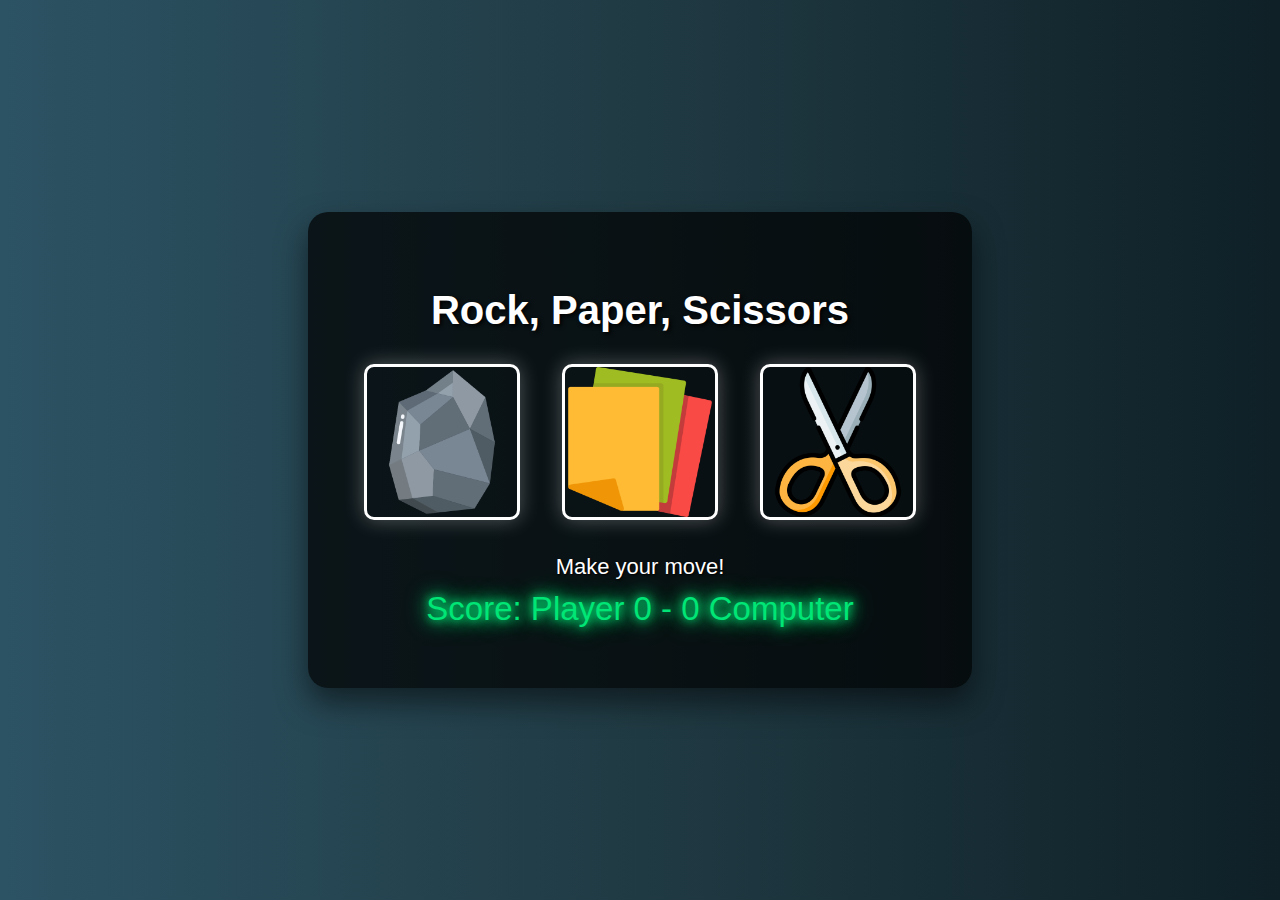
==== index.html @ 1c366cb2 "Initial commit-rock paper scissors" ====
<!DOCTYPE html>
<html lang="en">
  <head>
    <meta charset="UTF-8" />
    <meta name="viewport" content="width=device-width, initial-scale=1.0" />
    <title>Rock, Paper, Scissors Game</title>
    <link rel="stylesheet" href="styles.css" />
  </head>
  <body>
    <div class="container">
      <h1>Rock, Paper, Scissors</h1>
      <div class="game">
        <div class="choices">
          <button onclick="play('rock')">
            <img src="images/stone.png" alt="Rock" />
          </button>
          <button onclick="play('paper')">
            <img src="images/paper.png" alt="Paper" />
          </button>
          <button onclick="play('scissors')">
            <img src="images/scissors.png" alt="Scissors" />
          </button>
        </div>
        <div class="result">
          <p id="result-text">Make your move!</p>
          <p id="score">Score: Player 0 - 0 Computer</p>
        </div>
      </div>
    </div>
    <script src="script.js"></script>
  </body>
</html>
---- styles.css ----
/* Body Styling */
body {
  background: #0f2027; /* Dark mode background */
  background: -webkit-linear-gradient(to right, #2c5364, #203a43, #0f2027);
  background: linear-gradient(to right, #2c5364, #203a43, #0f2027);
  font-family: "Arial", sans-serif;
  display: flex;
  justify-content: center;
  align-items: center;
  height: 100vh;
  margin: 0;
  overflow: hidden;
}

/* Main Container */
.container {
  text-align: center;
  background-color: rgba(0, 0, 0, 0.7);
  padding: 50px;
  border-radius: 20px;
  box-shadow: 0 15px 30px rgba(0, 0, 0, 0.5);
}

/* Title */
h1 {
  color: #fff;
  font-size: 2.5em;
  margin-bottom: 30px;
  text-shadow: 2px 2px 4px #000;
}

/* Game Choices */
.choices {
  display: flex;
  justify-content: center;
  gap: 30px;
  margin-bottom: 30px;
}

/* Button and Image Styling */
button {
  border: none;
  background: none;
  cursor: pointer;
  transition: transform 0.4s, filter 0.4s;
  outline: none;
}

button:hover {
  transform: scale(1.2);
  filter: brightness(1.3);
}

button img {
  width: 150px;
  height: 150px;
  transition: transform 0.3s ease-in-out;
  border: 3px solid #fff;
  border-radius: 10px;
  box-shadow: 0 0 20px rgba(255, 255, 255, 0.3);
}

/* Result Section */
.result {
  font-size: 22px;
  color: #fff;
  text-shadow: 1px 1px 2px #000;
}

/* Text Effects */
.result p {
  margin: 10px 0;
  transition: opacity 0.5s, transform 0.5s;
}

/* Neon Effect for Score */
#score {
  font-size: 1.5em;
  margin-top: 10px;
  color: #00e676;
  text-shadow: 0 0 8px #00e676, 0 0 16px #00e676, 0 0 24px #00e676;
}
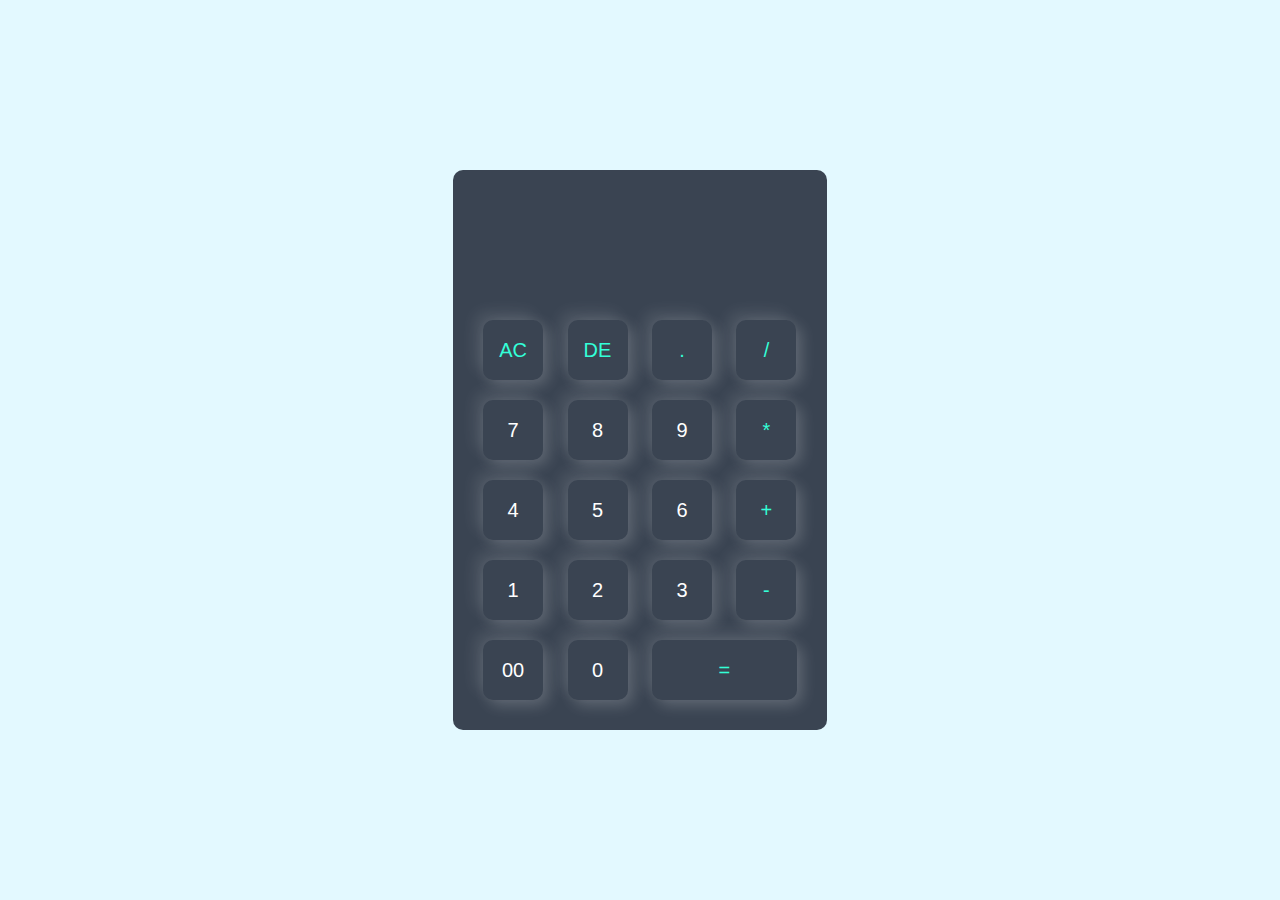
==== commit b09a675a: "Initial commit" ====
--- a/index.html
+++ b/index.html
@@ -3,30 +3,88 @@
   <head>
     <meta charset="UTF-8" />
     <meta name="viewport" content="width=device-width, initial-scale=1.0" />
-    <title>Rock, Paper, Scissors Game</title>
+    <title>Calculator</title>
     <link rel="stylesheet" href="styles.css" />
   </head>
   <body>
     <div class="container">
-      <h1>Rock, Paper, Scissors</h1>
-      <div class="game">
-        <div class="choices">
-          <button onclick="play('rock')">
-            <img src="images/stone.png" alt="Rock" />
-          </button>
-          <button onclick="play('paper')">
-            <img src="images/paper.png" alt="Paper" />
-          </button>
-          <button onclick="play('scissors')">
-            <img src="images/scissors.png" alt="Scissors" />
-          </button>
-        </div>
-        <div class="result">
-          <p id="result-text">Make your move!</p>
-          <p id="score">Score: Player 0 - 0 Computer</p>
-        </div>
+      <div class="calculator">
+        <form>
+          <div class="display">
+            <input type="text" name="display" />
+          </div>
+          <div>
+            <input
+              type="button"
+              value="AC"
+              onclick="display.value =''"
+              class="operator"
+            />
+            <input
+              type="button"
+              value="DE"
+              onclick="display.value = display.value.toString().slice(0,-1) "
+              class="operator"
+            />
+            <input
+              type="button"
+              value="."
+              onclick="display.value +='.'"
+              class="operator"
+            />
+            <input
+              type="button"
+              value="/"
+              onclick="display.value +='/'"
+              class="operator"
+            />
+          </div>
+          <div>
+            <input type="button" value="7" onclick="display.value +='7'" />
+            <input type="button" value="8" onclick="display.value +='8'" />
+            <input type="button" value="9" onclick="display.value +='9'" />
+            <input
+              type="button"
+              value="*"
+              onclick="display.value +='*'"
+              class="operator"
+            />
+          </div>
+          <div>
+            <input type="button" value="4" onclick="display.value +='4'" />
+            <input type="button" value="5" onclick="display.value +='5'" />
+            <input type="button" value="6" onclick="display.value +='6'" />
+            <input
+              type="button"
+              value="+"
+              onclick="display.value +='+'"
+              class="operator"
+            />
+          </div>
+          <div>
+            <input type="button" value="1" onclick="display.value +='1'" />
+            <input type="button" value="2" onclick="display.value +='2'" />
+            <input type="button" value="3" onclick="display.value +='3'" />
+            <input
+              type="button"
+              value="-"
+              onclick="display.value +='-'"
+              class="operator"
+            />
+          </div>
+          <div>
+            <input type="button" value="00" onclick="display.value +='00'" />
+            <input type="button" value="0" onclick="display.value +='0'" />
+            <input
+              type="button"
+              value="="
+              onclick="display.value = 
+              eval(display.value)"
+              class="equal operator"
+            />
+          </div>
+        </form>
       </div>
     </div>
-    <script src="script.js"></script>
   </body>
 </html>
--- a/styles.css
+++ b/styles.css
@@ -1,82 +1,50 @@
-/* Body Styling */
-body {
-  background: #0f2027; /* Dark mode background */
-  background: -webkit-linear-gradient(to right, #2c5364, #203a43, #0f2027);
-  background: linear-gradient(to right, #2c5364, #203a43, #0f2027);
-  font-family: "Arial", sans-serif;
+* {
+  margin: 0;
+  padding: 0;
+  font-family: "Poppins", sans-serif;
+  box-sizing: border-box;
+}
+.container {
+  width: 100%;
+  height: 100vh;
+  background: #e3f9ff;
   display: flex;
+  align-items: center;
   justify-content: center;
-  align-items: center;
-  height: 100vh;
-  margin: 0;
-  overflow: hidden;
 }
-
-/* Main Container */
-.container {
-  text-align: center;
-  background-color: rgba(0, 0, 0, 0.7);
-  padding: 50px;
-  border-radius: 20px;
-  box-shadow: 0 15px 30px rgba(0, 0, 0, 0.5);
+.calculator {
+  background: #3a4452;
+  padding: 20px;
+  border-radius: 10px;
 }
-
-/* Title */
-h1 {
+.calculator form input {
+  border-radius: 10px;
+  border: 0;
+  outline: 0;
+  width: 60px;
+  height: 60px;
+  box-shadow: -8px -8px 15px rgba(255, 255, 255, 0.1),
+    5px 5px 15px rgba(255, 255, 255, 0.2);
+  background: transparent;
+  font-size: 20px;
   color: #fff;
-  font-size: 2.5em;
-  margin-bottom: 30px;
-  text-shadow: 2px 2px 4px #000;
+  cursor: pointer;
+  margin: 10px;
 }
-
-/* Game Choices */
-.choices {
+form .display {
   display: flex;
-  justify-content: center;
-  gap: 30px;
-  margin-bottom: 30px;
+  justify-content: flex-end;
+  margin: 20px 0;
 }
-
-/* Button and Image Styling */
-button {
-  border: none;
-  background: none;
-  cursor: pointer;
-  transition: transform 0.4s, filter 0.4s;
-  outline: none;
+form .display input {
+  text-align: right;
+  flex: 1;
+  font-size: 45px;
+  box-shadow: none;
 }
-
-button:hover {
-  transform: scale(1.2);
-  filter: brightness(1.3);
+form input.equal {
+  width: 145px;
 }
-
-button img {
-  width: 150px;
-  height: 150px;
-  transition: transform 0.3s ease-in-out;
-  border: 3px solid #fff;
-  border-radius: 10px;
-  box-shadow: 0 0 20px rgba(255, 255, 255, 0.3);
+form input.operator {
+  color: #33ffd8;
 }
-
-/* Result Section */
-.result {
-  font-size: 22px;
-  color: #fff;
-  text-shadow: 1px 1px 2px #000;
-}
-
-/* Text Effects */
-.result p {
-  margin: 10px 0;
-  transition: opacity 0.5s, transform 0.5s;
-}
-
-/* Neon Effect for Score */
-#score {
-  font-size: 1.5em;
-  margin-top: 10px;
-  color: #00e676;
-  text-shadow: 0 0 8px #00e676, 0 0 16px #00e676, 0 0 24px #00e676;
-}
